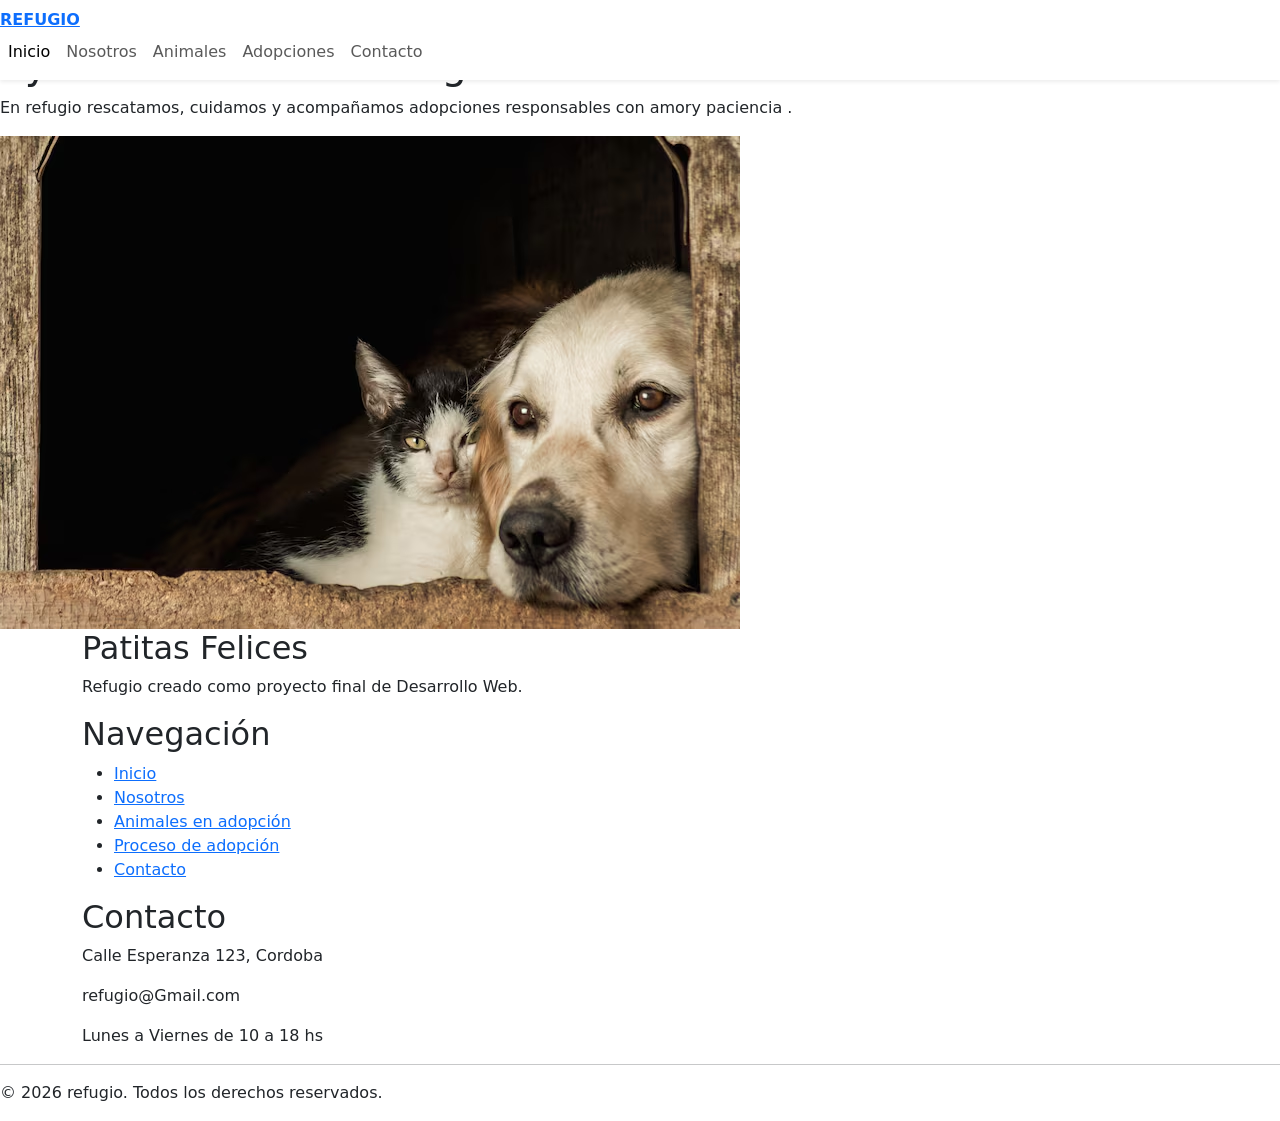
==== index.html @ 7676ef15 "Estructura base de las 5 paginas HTML y estructura scss" ====
<!DOCTYPE html>
<html lang="en">

<head>
    <meta charset="UTF-8">
    <meta name="viewport" content="width=device-width, initial-scale=1.0">
    <title>Refugio de Animales</title>
    <!-- Bootstrap  -->
    <link href="https://cdn.jsdelivr.net/npm/bootstrap@5.3.3/dist/css/bootstrap.min.css" rel="stylesheet">
    <!-- CSS propio compilado desde SCSS -->
    <link rel="stylesheet" href="./styles/styles.css">
</head>

<body>
    <header>
       
        <!-- Navbar responsive compartida por todas las páginas -->
        <nav class="navbar navbar-expand-lg navbar-light bg-white fixed-top shadow-sm"
            aria-label="Navegación principal">
            <div>
                <a class="fw-bold" href="index.html">REFUGIO</a>
                <button class="navbar-toggler" type="button" data-bs-toggle="collapse" data-bs-target="#navbarPrincipal"
                    aria-controls="navbarPrincipal" aria-expanded="false" aria-label="Abrir navegación">
                    <span class="navbar-toggler-icon"></span>
                </button>
                <div class="collapse navbar-collapse" id="navbarPrincipal">
                    <ul class="navbar-nav ms-auto mb-2 mb-lg-0">
                        <li class="nav-item"><a class="nav-link active" aria-current="page"href="/index.html">Inicio</a></li>
                        <li class="nav-item"><a class="nav-link" href="./pages/nosotros.html">Nosotros</a></li>
                        <li class="nav-item"><a class="nav-link" href="./pages/animales.html">Animales</a></li>
                        <li class="nav-item"><a class="nav-link" href="./pages/adopciones.html">Adopciones</a></li>
                        <li class="nav-item"><a class="nav-link" href="./pages/contacto.html">Contacto</a></li>
                    </ul>
                </div>
            </div>
        </nav>
    </header>
    <!-- Contenido principal de la pagina -->
    <main>
        <section class="cabecera-index">
      <div >
        <div >
          <div >
            <p >Refugio de animales</p>
            <h1>Ayudamos a cada amigoa a encontrar una familia.</h1>
            <p >En refugio rescatamos, cuidamos y acompañamos adopciones responsables con amory  paciencia .</p>
            
          </div>
          <div  >
            <img  src="./img/headerimg.avif" alt="Perro y gato felices en el refugio ">
          </div>
        </div>
      </div>
    </section>




        
    </main>



    <!-- Footer compartido por todas las paginas -->
    <footer >
        <div class="container">
            <div >
                <div >
                    <h2 >Patitas Felices</h2>
                    <p>Refugio  creado como proyecto final de Desarrollo Web.</p>
                </div>
                <div >
                    <h2 >Navegación</h2>
                    <ul >
                        <li><a href="index.html">Inicio</a></li>
                        <li><a href="./pages/nosotros.html">Nosotros</a></li>
                        <li><a href="./pages/animales.html">Animales en adopción</a></li>
                        <li><a href="./pages/adopciones.html">Proceso de adopción</a></li>
                        <li><a href="./pages/contacto.html">Contacto</a></li>
                    </ul>
                </div>
                <div >
                    <h2 >Contacto</h2>
                    <p>Calle Esperanza 123, Cordoba</p>
                    <p >refugio@Gmail.com</p>
                    <p >Lunes a Viernes de 10 a 18 hs</p>

                </div>
            </div>
        </div>
        <hr>
        <p >© 2026 refugio. Todos los derechos reservados.</p>
        
    </footer>

    <!-- JavaScript de Bootstrap -->
    <script src="https://cdn.jsdelivr.net/npm/bootstrap@5.3.3/dist/js/bootstrap.bundle.min.js"></script>
</body>

</html>
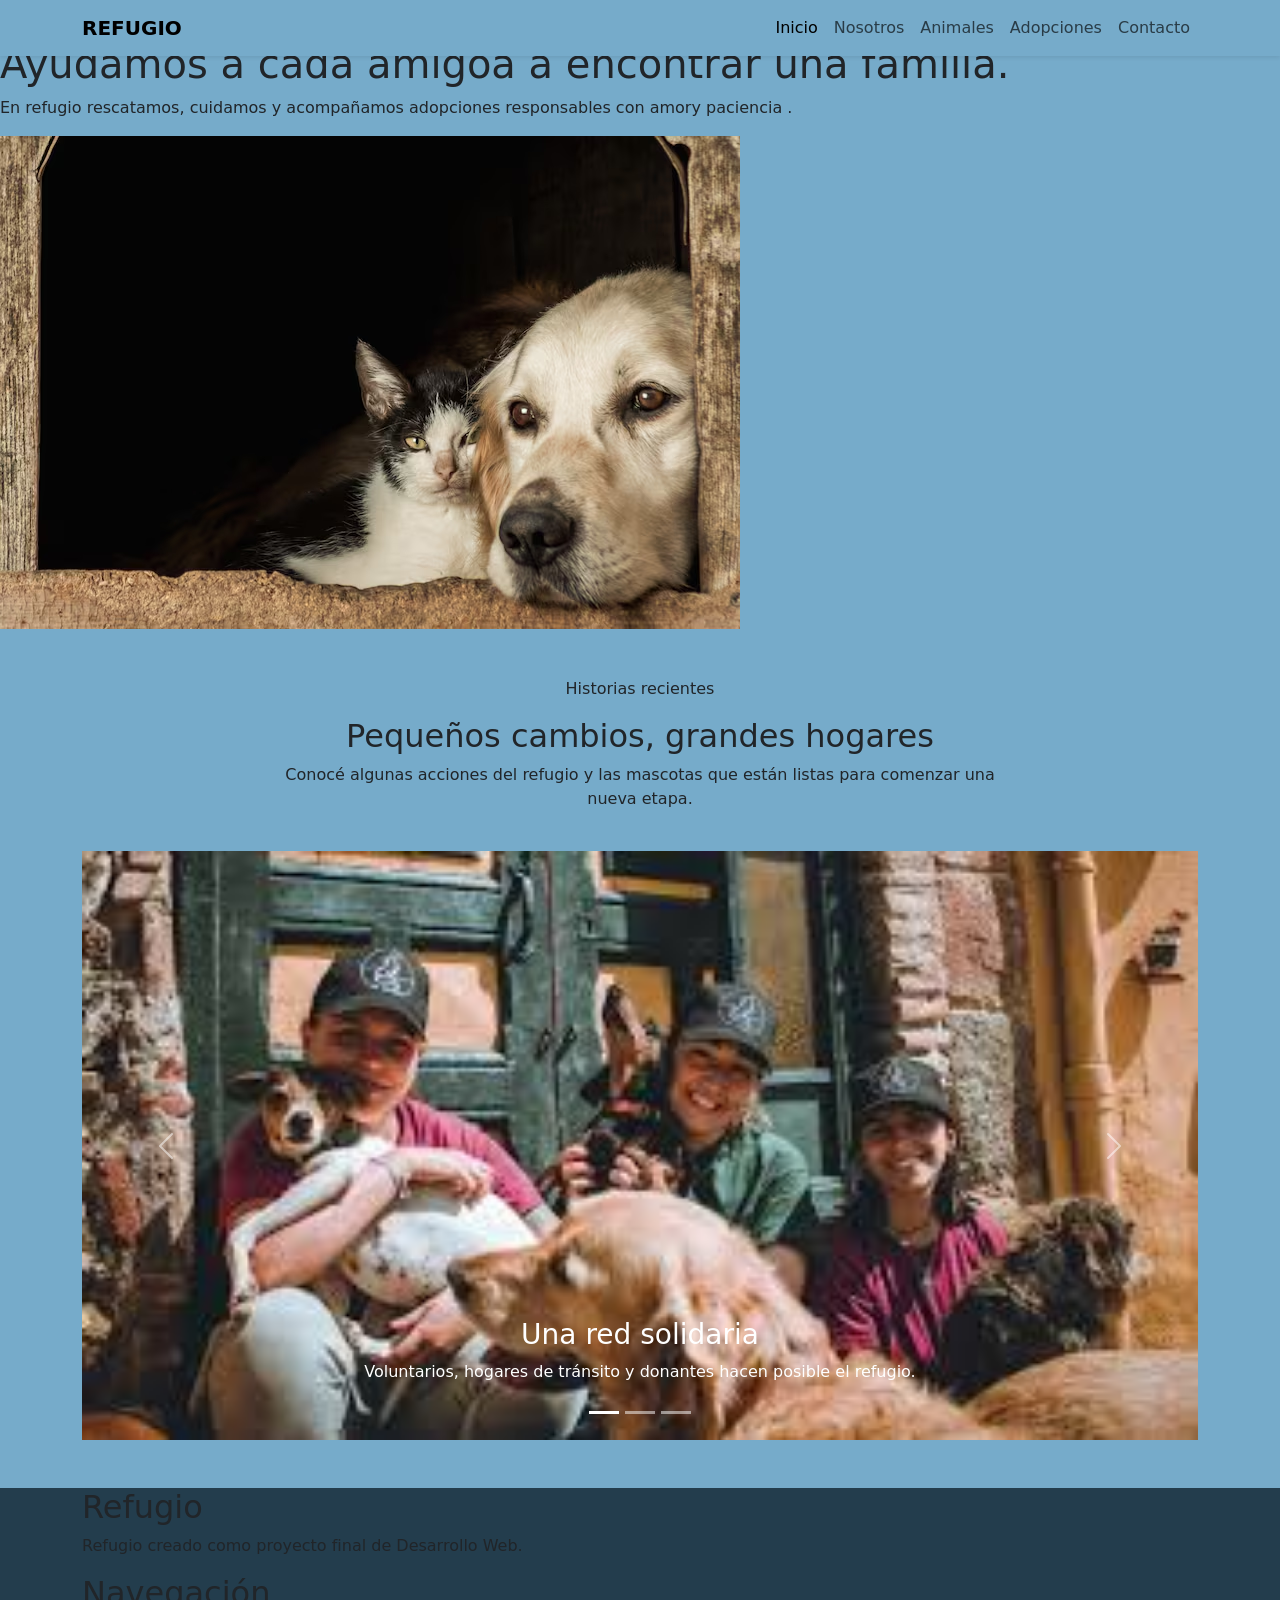
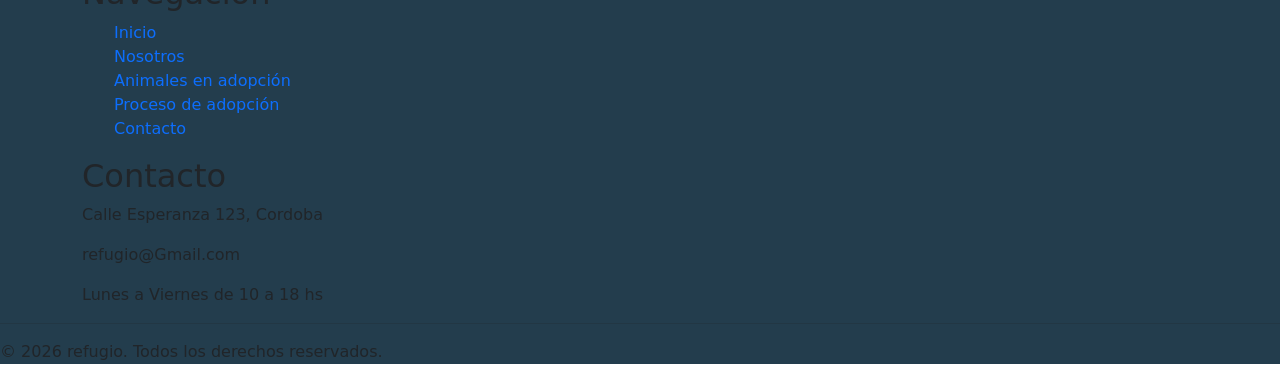
==== commit f25ab3f7: "continuar  HTML y agregar estilos SCSS" ====
--- a/index.html
+++ b/index.html
@@ -1,100 +1,153 @@
 <!DOCTYPE html>
-<html lang="en">
+<html lang="es">
 
 <head>
-    <meta charset="UTF-8">
-    <meta name="viewport" content="width=device-width, initial-scale=1.0">
-    <title>Refugio de Animales</title>
-    <!-- Bootstrap  -->
-    <link href="https://cdn.jsdelivr.net/npm/bootstrap@5.3.3/dist/css/bootstrap.min.css" rel="stylesheet">
-    <!-- CSS propio compilado desde SCSS -->
-    <link rel="stylesheet" href="./styles/styles.css">
+  <meta charset="UTF-8">
+  <meta name="viewport" content="width=device-width, initial-scale=1.0">
+  <title>Refugio de Animales</title>
+  <!-- Bootstrap  -->
+  <link href="https://cdn.jsdelivr.net/npm/bootstrap@5.3.3/dist/css/bootstrap.min.css" rel="stylesheet">
+  <!-- CSS  -->
+  <link rel="stylesheet" href="./styles/styles.css">
 </head>
 
 <body>
-    <header>
-       
-        <!-- Navbar responsive compartida por todas las páginas -->
-        <nav class="navbar navbar-expand-lg navbar-light bg-white fixed-top shadow-sm"
-            aria-label="Navegación principal">
-            <div>
-                <a class="fw-bold" href="index.html">REFUGIO</a>
-                <button class="navbar-toggler" type="button" data-bs-toggle="collapse" data-bs-target="#navbarPrincipal"
-                    aria-controls="navbarPrincipal" aria-expanded="false" aria-label="Abrir navegación">
-                    <span class="navbar-toggler-icon"></span>
-                </button>
-                <div class="collapse navbar-collapse" id="navbarPrincipal">
-                    <ul class="navbar-nav ms-auto mb-2 mb-lg-0">
-                        <li class="nav-item"><a class="nav-link active" aria-current="page"href="/index.html">Inicio</a></li>
-                        <li class="nav-item"><a class="nav-link" href="./pages/nosotros.html">Nosotros</a></li>
-                        <li class="nav-item"><a class="nav-link" href="./pages/animales.html">Animales</a></li>
-                        <li class="nav-item"><a class="nav-link" href="./pages/adopciones.html">Adopciones</a></li>
-                        <li class="nav-item"><a class="nav-link" href="./pages/contacto.html">Contacto</a></li>
-                    </ul>
-                </div>
+  <header>
+
+    <!-- Navbar  para  todas las páginas -->
+    <nav class="navbar navbar-expand-lg bg-general fixed-top shadow-sm" aria-label="Navegación principal">
+      <div class="container">
+        <a class="navbar-brand fw-bold" href="index.html">REFUGIO</a>
+        <button class="navbar-toggler" type="button" data-bs-toggle="collapse" data-bs-target="#navbarPrincipal"
+          aria-controls="navbarPrincipal" aria-expanded="false" aria-label="Abrir navegación">
+          <span class="navbar-toggler-icon"></span>
+        </button>
+        <div class="collapse navbar-collapse" id="navbarPrincipal">
+          <ul class="navbar-nav ms-auto mb-2 mb-lg-0">
+            <li class="nav-item"><a class="nav-link active" aria-current="page" href="/index.html">Inicio</a></li>
+            <li class="nav-item"><a class="nav-link" href="./pages/nosotros.html">Nosotros</a></li>
+            <li class="nav-item"><a class="nav-link" href="./pages/animales.html">Animales</a></li>
+            <li class="nav-item"><a class="nav-link" href="./pages/adopciones.html">Adopciones</a></li>
+            <li class="nav-item"><a class="nav-link" href="./pages/contacto.html">Contacto</a></li>
+          </ul>
+        </div>
+      </div>
+    </nav>
+  </header>
+
+  <main>
+    <section class="cabecera-index bg-general">
+      <div>
+        <div>
+          <div>
+            <p>Refugio de animales</p>
+            <h1>Ayudamos a cada amigoa a encontrar una familia.</h1>
+            <p>En refugio rescatamos, cuidamos y acompañamos adopciones responsables con amory paciencia .</p>
+
+          </div>
+          <div>
+            <img src="./img/headerimg.avif" alt="Perro y gato felices en el refugio ">
+          </div>
+        </div>
+      </div>
+    </section>
+
+    <!-- Carrusel boostrap -->
+    <section class="py-5 bg-general seccion-carrusel" aria-labelledby="titulo-carrusel">
+      <div class="container">
+        <div class="row justify-content-center text-center mb-4">
+          <div class="col-lg-8">
+            <p class="section-kicker">Historias recientes</p>
+            <h2 id="titulo-carrusel">Pequeños cambios, grandes hogares</h2>
+            <p>Conocé algunas acciones del refugio y las mascotas que están listas para comenzar una nueva etapa.</p>
+          </div>
+        </div>
+
+        <div id="carouselRefugio" class="carousel slide" data-bs-ride="carousel">
+          <div class="carousel-indicators">
+            <button type="button" data-bs-target="#carouselRefugio" data-bs-slide-to="0" class="active"
+              aria-current="true" aria-label="Historia 1"></button>
+            <button type="button" data-bs-target="#carouselRefugio" data-bs-slide-to="1"
+              aria-label="Historia 2"></button>
+            <button type="button" data-bs-target="#carouselRefugio" data-bs-slide-to="2"
+              aria-label="Historia 3"></button>
+          </div>
+          <div class="carousel-inner">
+            <div class="carousel-item active">
+              <img src="img/carrusel-voluntarios.avif" class="d-block w-100"
+                alt="Voluntarios cuidando animales rescatados">
+              <div class="carousel-caption">
+                <h3>Una red solidaria</h3>
+                <p class="carrusel-text">Voluntarios, hogares de tránsito y donantes hacen posible el refugio.</p>
+              </div>
             </div>
-        </nav>
-    </header>
-    <!-- Contenido principal de la pagina -->
-    <main>
-        <section class="cabecera-index">
-      <div >
-        <div >
-          <div >
-            <p >Refugio de animales</p>
-            <h1>Ayudamos a cada amigoa a encontrar una familia.</h1>
-            <p >En refugio rescatamos, cuidamos y acompañamos adopciones responsables con amory  paciencia .</p>
-            
+            <div class="carousel-item">
+              <img src="img/carrusel-adopcion.avif" class="d-block w-100" alt="Familia adoptando una mascota">
+              <div class="carousel-caption">
+                <h3>Adopciones responsables</h3>
+                <p class="carrusel-text">Buscamos familias preparadas para cuidar a largo plazo.</p>
+              </div>
+            </div>
+            <div class="carousel-item">
+              <img src="img/carrusel-rescate.avif" class="d-block w-100" alt="Equipo de voluntarios del refugio">
+              <div class="carousel-caption">
+                <h3>Rescate con Seguimiento</h3>
+                <p class="carrusel-text">Cada animal recibe atención veterinaria y acompañamiento.</p>
+              </div>
+            </div>
           </div>
-          <div  >
-            <img  src="./img/headerimg.avif" alt="Perro y gato felices en el refugio ">
-          </div>
+          <button class="carousel-control-prev" type="button" data-bs-target="#carouselRefugio" data-bs-slide="prev">
+            <span class="carousel-control-prev-icon" aria-hidden="true"></span>
+            <span class="visually-hidden">Anterior</span>
+          </button>
+          <button class="carousel-control-next" type="button" data-bs-target="#carouselRefugio" data-bs-slide="next">
+            <span class="carousel-control-next-icon" aria-hidden="true"></span>
+            <span class="visually-hidden">Siguiente</span>
+          </button>
         </div>
       </div>
     </section>
 
 
 
-
-        
-    </main>
+  </main>
 
 
 
-    <!-- Footer compartido por todas las paginas -->
-    <footer >
-        <div class="container">
-            <div >
-                <div >
-                    <h2 >Patitas Felices</h2>
-                    <p>Refugio  creado como proyecto final de Desarrollo Web.</p>
-                </div>
-                <div >
-                    <h2 >Navegación</h2>
-                    <ul >
-                        <li><a href="index.html">Inicio</a></li>
-                        <li><a href="./pages/nosotros.html">Nosotros</a></li>
-                        <li><a href="./pages/animales.html">Animales en adopción</a></li>
-                        <li><a href="./pages/adopciones.html">Proceso de adopción</a></li>
-                        <li><a href="./pages/contacto.html">Contacto</a></li>
-                    </ul>
-                </div>
-                <div >
-                    <h2 >Contacto</h2>
-                    <p>Calle Esperanza 123, Cordoba</p>
-                    <p >refugio@Gmail.com</p>
-                    <p >Lunes a Viernes de 10 a 18 hs</p>
+  <!-- Footer  -->
+  <footer class="bg-footer">
+    <div class="container bg-footer">
+      <div>
+        <div clas="">
+          <h2>Refugio</h2>
+          <p>Refugio creado como proyecto final de Desarrollo Web.</p>
+        </div>
+        <div>
+          <h2>Navegación</h2>
+          <ul>
+            <li><a href="index.html">Inicio</a></li>
+            <li><a href="./pages/nosotros.html">Nosotros</a></li>
+            <li><a href="./pages/animales.html">Animales en adopción</a></li>
+            <li><a href="./pages/adopciones.html">Proceso de adopción</a></li>
+            <li><a href="./pages/contacto.html">Contacto</a></li>
+          </ul>
+        </div>
+        <div>
+          <h2>Contacto</h2>
+          <p>Calle Esperanza 123, Cordoba</p>
+          <p>refugio@Gmail.com</p>
+          <p>Lunes a Viernes de 10 a 18 hs</p>
 
-                </div>
-            </div>
         </div>
-        <hr>
-        <p >© 2026 refugio. Todos los derechos reservados.</p>
-        
-    </footer>
+      </div>
+    </div>
+    <hr>
+    <p>© 2026 refugio. Todos los derechos reservados.</p>
 
-    <!-- JavaScript de Bootstrap -->
-    <script src="https://cdn.jsdelivr.net/npm/bootstrap@5.3.3/dist/js/bootstrap.bundle.min.js"></script>
+  </footer>
+
+  <!-- Javascript de Bootstrap -->
+  <script src="https://cdn.jsdelivr.net/npm/bootstrap@5.3.3/dist/js/bootstrap.bundle.min.js"></script>
 </body>
 
 </html>
--- a/styles/styles.css
+++ b/styles/styles.css
@@ -0,0 +1,63 @@
+* {
+  margin: 0;
+  padding: 0;
+}
+
+li {
+  list-style: none;
+}
+
+a {
+  text-decoration: none;
+}
+
+.bg-general {
+  background-color: #76abca;
+}
+
+.card-pet {
+  height: 20rem;
+  width: 25rem;
+  background-color: #f4f2fb;
+  border: 0;
+  border-radius: 32px;
+}
+.card-pet .card-img {
+  aspect-ratio: 4/3;
+  object-fit: cover;
+  background-color: #f4f2fb;
+  border-radius: 32px 32px 0 0;
+}
+
+.nombre-card {
+  color: #fe7f2d;
+  font-weight: 800;
+}
+
+.adp-card {
+  background-color: #fefefe;
+  border: 1px solid rgba(118, 171, 202, 0.15);
+  border-radius: 32px;
+  box-shadow: 0 1rem 2rem rgba(0, 0, 0, 0);
+  padding: 1.5rem;
+}
+
+.accordion-item {
+  background-color: #cec987;
+  border-color: rgba(206, 201, 135, 0.2);
+}
+
+.accordion-body {
+  background-color: #fefefe;
+}
+
+.accordion-button {
+  background-color: #fefefe;
+  color: #76abca;
+}
+
+.bg-footer {
+  background-color: #233d4d;
+}
+
+/*# sourceMappingURL=styles.css.map */
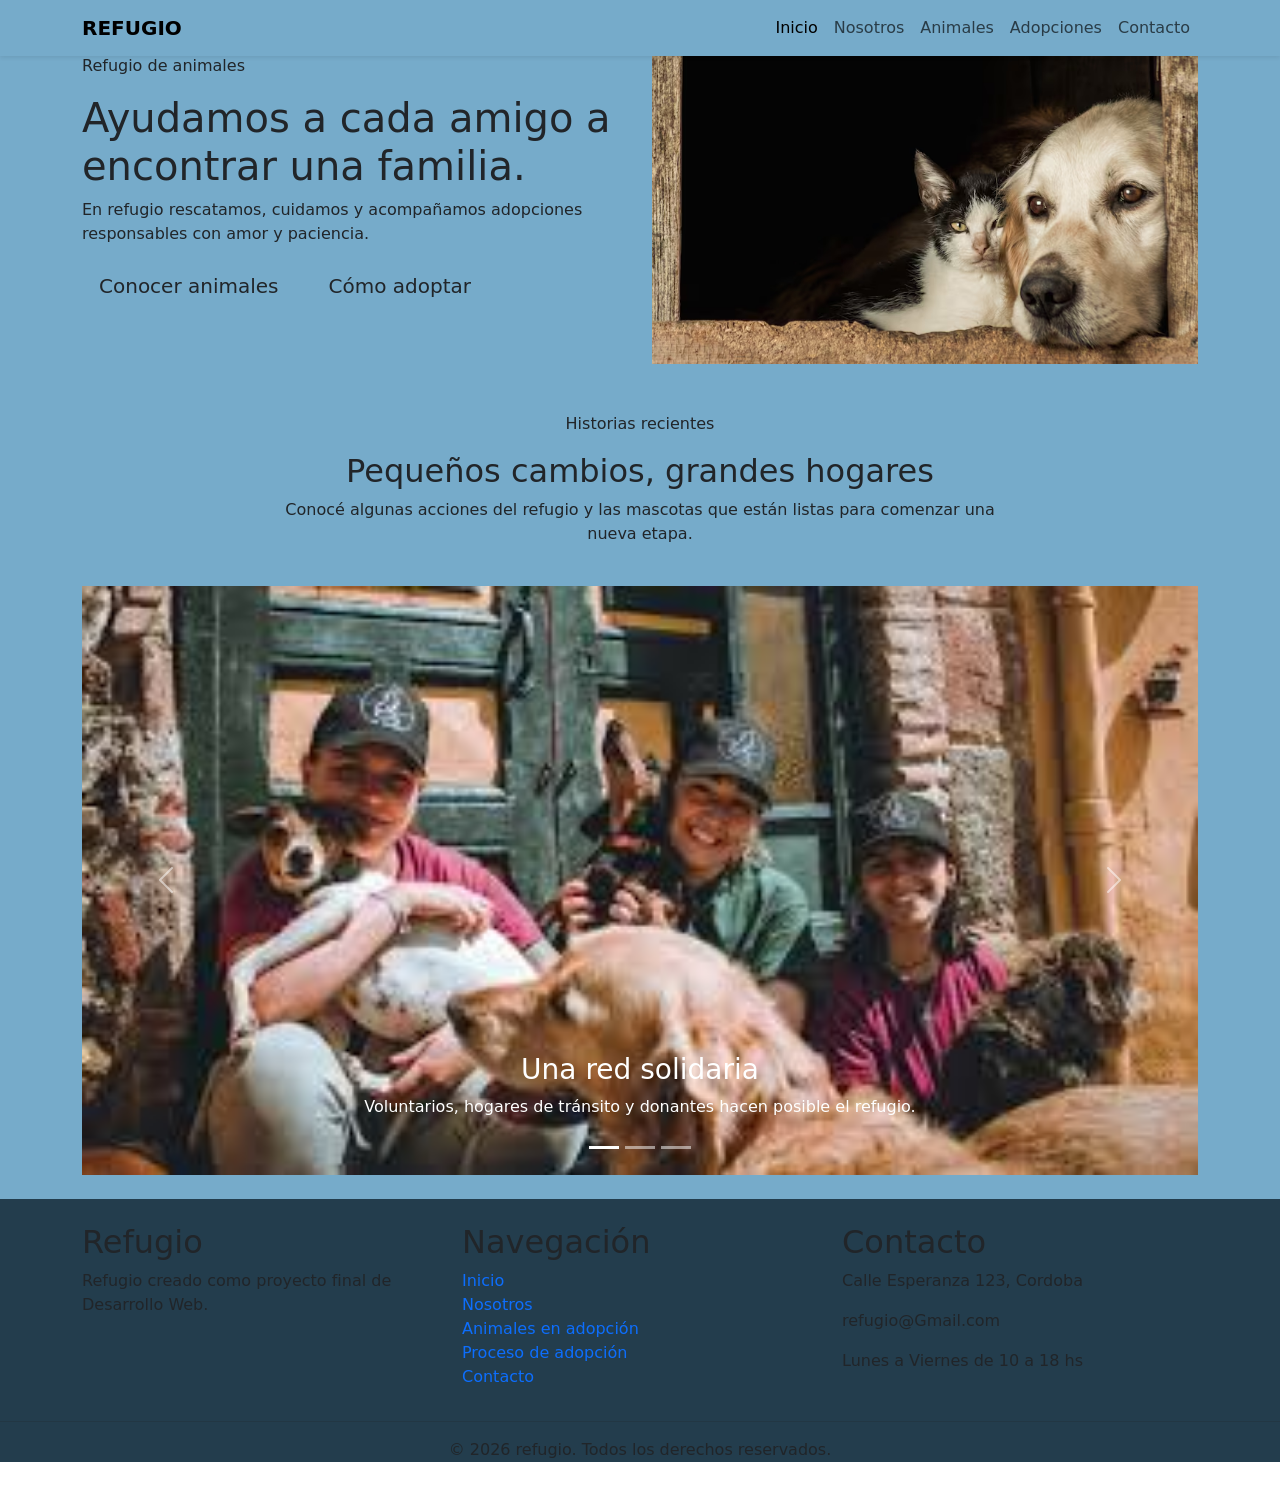
==== commit f871ac81: "ordeno html con bootstrap" ====
--- a/index.html
+++ b/index.html
@@ -2,152 +2,144 @@
 <html lang="es">
 
 <head>
-  <meta charset="UTF-8">
-  <meta name="viewport" content="width=device-width, initial-scale=1.0">
-  <title>Refugio de Animales</title>
-  <!-- Bootstrap  -->
-  <link href="https://cdn.jsdelivr.net/npm/bootstrap@5.3.3/dist/css/bootstrap.min.css" rel="stylesheet">
-  <!-- CSS  -->
-  <link rel="stylesheet" href="./styles/styles.css">
+    <meta charset="UTF-8">
+    <meta name="viewport" content="width=device-width, initial-scale=1.0">
+    <title>Refugio de Animales</title>
+    <!-- Bootstrap  -->
+    <link href="https://cdn.jsdelivr.net/npm/bootstrap@5.3.3/dist/css/bootstrap.min.css" rel="stylesheet">
+    <!-- CSS  -->
+    <link rel="stylesheet" href="./styles/styles.css">
 </head>
 
 <body>
-  <header>
+    <header>
+        <!-- Navbar  -->
+        <nav class="navbar navbar-expand-lg bg-general fixed-top shadow-sm"
+            aria-label="Navegación principal">
+            <div class="container">
+                <a class="navbar-brand fw-bold" href="index.html">REFUGIO</a>
+                <button class="navbar-toggler" type="button" data-bs-toggle="collapse" data-bs-target="#navbarPrincipal"
+                    aria-controls="navbarPrincipal" aria-expanded="false" aria-label="Abrir navegación">
+                    <span class="navbar-toggler-icon"></span>
+                </button>
+                <div class="collapse navbar-collapse" id="navbarPrincipal">
+                    <ul class="navbar-nav ms-auto mb-2 mb-lg-0">
+                        <li class="nav-item"><a class="nav-link active" aria-current="page" href="index.html">Inicio</a></li>
+                        <li class="nav-item"><a class="nav-link" href="./pages/nosotros.html">Nosotros</a></li>
+                        <li class="nav-item"><a class="nav-link" href="./pages/animales.html">Animales</a></li>
+                        <li class="nav-item"><a class="nav-link" href="./pages/adopciones.html">Adopciones</a></li>
+                        <li class="nav-item"><a class="nav-link" href="./pages/contacto.html">Contacto</a></li>
+                    </ul>
+                </div>
+            </div>
+        </nav>
+    </header>
+    
+    <main>
+        <section class="cabecera-index bg-general">
+            <div class="container">
+                <div class="row align-items-center g-4">
+                    <div class="col-lg-6">
+                        <p>Refugio de animales</p>
+                        <h1>Ayudamos a cada amigo a encontrar una familia.</h1>
+                        <p>En refugio rescatamos, cuidamos y acompañamos adopciones responsables con amor y paciencia.</p>
+                        <div class="d-flex flex-column flex-sm-row gap-3">
+                            <a class="btn btn-refugio btn-lg" href="./pages/animales.html">Conocer animales</a>
+                            <a class="btn btn-refugio btn-lg" href="./pages/adopciones.html">Cómo adoptar</a>
+                        </div>
+                    </div>
+                    <div class="col-lg-6">
+                        <img class="img-fluid" src="./img/headerimg.avif" alt="Perro y gato felices en el refugio">
+                    </div>
+                </div>
+            </div>
+        </section>
 
-    <!-- Navbar  para  todas las páginas -->
-    <nav class="navbar navbar-expand-lg bg-general fixed-top shadow-sm" aria-label="Navegación principal">
-      <div class="container">
-        <a class="navbar-brand fw-bold" href="index.html">REFUGIO</a>
-        <button class="navbar-toggler" type="button" data-bs-toggle="collapse" data-bs-target="#navbarPrincipal"
-          aria-controls="navbarPrincipal" aria-expanded="false" aria-label="Abrir navegación">
-          <span class="navbar-toggler-icon"></span>
-        </button>
-        <div class="collapse navbar-collapse" id="navbarPrincipal">
-          <ul class="navbar-nav ms-auto mb-2 mb-lg-0">
-            <li class="nav-item"><a class="nav-link active" aria-current="page" href="/index.html">Inicio</a></li>
-            <li class="nav-item"><a class="nav-link" href="./pages/nosotros.html">Nosotros</a></li>
-            <li class="nav-item"><a class="nav-link" href="./pages/animales.html">Animales</a></li>
-            <li class="nav-item"><a class="nav-link" href="./pages/adopciones.html">Adopciones</a></li>
-            <li class="nav-item"><a class="nav-link" href="./pages/contacto.html">Contacto</a></li>
-          </ul>
+        <!-- Carrusel boostrap -->
+        <section class="py-5 bg-general seccion-carrusel" aria-labelledby="titulo-carrusel">
+            <div class="container">
+                <div class="row justify-content-center text-center mb-4">
+                    <div class="col-lg-8">
+                        <p class="section-kicker">Historias recientes</p>
+                        <h2 id="titulo-carrusel">Pequeños cambios, grandes hogares</h2>
+                        <p>Conocé algunas acciones del refugio y las mascotas que están listas para comenzar una nueva etapa.</p>
+                    </div>
+                </div>
+
+                <div id="carouselRefugio" class="carousel slide" data-bs-ride="carousel">
+                    <div class="carousel-indicators">
+                        <button type="button" data-bs-target="#carouselRefugio" data-bs-slide-to="0" class="active" aria-current="true" aria-label="Historia 1"></button>
+                        <button type="button" data-bs-target="#carouselRefugio" data-bs-slide-to="1" aria-label="Historia 2"></button>
+                        <button type="button" data-bs-target="#carouselRefugio" data-bs-slide-to="2" aria-label="Historia 3"></button>
+                    </div>
+                    <div class="carousel-inner">
+                        <div class="carousel-item active">
+                            <img src="img/carrusel-voluntarios.avif" class="d-block w-100" alt="Voluntarios cuidando animales rescatados">
+                            <div class="carousel-caption">
+                                <h3>Una red solidaria</h3>
+                                <p class="carrusel-text">Voluntarios, hogares de tránsito y donantes hacen posible el refugio.</p>
+                            </div>
+                        </div>
+                        <div class="carousel-item">
+                            <img src="img/carrusel-adopcion.avif" class="d-block w-100" alt="Familia adoptando una mascota">
+                            <div class="carousel-caption">
+                                <h3>Adopciones responsables</h3>
+                                <p class="carrusel-text">Buscamos familias preparadas para cuidar a largo plazo.</p>
+                            </div>
+                        </div>
+                        <div class="carousel-item">
+                            <img src="img/carrusel-rescate.avif" class="d-block w-100" alt="Equipo de voluntarios del refugio">
+                            <div class="carousel-caption">
+                                <h3>Rescate con Seguimiento</h3>
+                                <p class="carrusel-text">Cada animal recibe atención veterinaria y acompañamiento.</p>
+                            </div>
+                        </div>
+                    </div>
+                    <button class="carousel-control-prev" type="button" data-bs-target="#carouselRefugio" data-bs-slide="prev">
+                        <span class="carousel-control-prev-icon" aria-hidden="true"></span>
+                        <span class="visually-hidden">Anterior</span>
+                    </button>
+                    <button class="carousel-control-next" type="button" data-bs-target="#carouselRefugio" data-bs-slide="next">
+                        <span class="carousel-control-next-icon" aria-hidden="true"></span>
+                        <span class="visually-hidden">Siguiente</span>
+                    </button>
+                </div>
+            </div>
+        </section>
+    </main>
+
+    
+    <footer class="bg-footer">
+        <div class="container">
+            <div class="row g-4">
+                <div class="col-md-4">
+                    <h2>Refugio</h2>
+                    <p>Refugio creado como proyecto final de Desarrollo Web.</p>
+                </div>
+                <div class="col-md-4">
+                    <h2>Navegación</h2>
+                    <ul class="list-unstyled">
+                        <li><a href="index.html">Inicio</a></li>
+                        <li><a href="./pages/nosotros.html">Nosotros</a></li>
+                        <li><a href="./pages/animales.html">Animales en adopción</a></li>
+                        <li><a href="./pages/adopciones.html">Proceso de adopción</a></li>
+                        <li><a href="./pages/contacto.html">Contacto</a></li>
+                    </ul>
+                </div>
+                <div class="col-md-4">
+                    <h2>Contacto</h2>
+                    <p>Calle Esperanza 123, Cordoba</p>
+                    <p>refugio@Gmail.com</p>
+                    <p>Lunes a Viernes de 10 a 18 hs</p>
+                </div>
+            </div>
         </div>
-      </div>
-    </nav>
-  </header>
+        <hr>
+        <p class="text-center mb-0">© 2026 refugio. Todos los derechos reservados.</p>
+    </footer>
 
-  <main>
-    <section class="cabecera-index bg-general">
-      <div>
-        <div>
-          <div>
-            <p>Refugio de animales</p>
-            <h1>Ayudamos a cada amigoa a encontrar una familia.</h1>
-            <p>En refugio rescatamos, cuidamos y acompañamos adopciones responsables con amory paciencia .</p>
-
-          </div>
-          <div>
-            <img src="./img/headerimg.avif" alt="Perro y gato felices en el refugio ">
-          </div>
-        </div>
-      </div>
-    </section>
-
-    <!-- Carrusel boostrap -->
-    <section class="py-5 bg-general seccion-carrusel" aria-labelledby="titulo-carrusel">
-      <div class="container">
-        <div class="row justify-content-center text-center mb-4">
-          <div class="col-lg-8">
-            <p class="section-kicker">Historias recientes</p>
-            <h2 id="titulo-carrusel">Pequeños cambios, grandes hogares</h2>
-            <p>Conocé algunas acciones del refugio y las mascotas que están listas para comenzar una nueva etapa.</p>
-          </div>
-        </div>
-
-        <div id="carouselRefugio" class="carousel slide" data-bs-ride="carousel">
-          <div class="carousel-indicators">
-            <button type="button" data-bs-target="#carouselRefugio" data-bs-slide-to="0" class="active"
-              aria-current="true" aria-label="Historia 1"></button>
-            <button type="button" data-bs-target="#carouselRefugio" data-bs-slide-to="1"
-              aria-label="Historia 2"></button>
-            <button type="button" data-bs-target="#carouselRefugio" data-bs-slide-to="2"
-              aria-label="Historia 3"></button>
-          </div>
-          <div class="carousel-inner">
-            <div class="carousel-item active">
-              <img src="img/carrusel-voluntarios.avif" class="d-block w-100"
-                alt="Voluntarios cuidando animales rescatados">
-              <div class="carousel-caption">
-                <h3>Una red solidaria</h3>
-                <p class="carrusel-text">Voluntarios, hogares de tránsito y donantes hacen posible el refugio.</p>
-              </div>
-            </div>
-            <div class="carousel-item">
-              <img src="img/carrusel-adopcion.avif" class="d-block w-100" alt="Familia adoptando una mascota">
-              <div class="carousel-caption">
-                <h3>Adopciones responsables</h3>
-                <p class="carrusel-text">Buscamos familias preparadas para cuidar a largo plazo.</p>
-              </div>
-            </div>
-            <div class="carousel-item">
-              <img src="img/carrusel-rescate.avif" class="d-block w-100" alt="Equipo de voluntarios del refugio">
-              <div class="carousel-caption">
-                <h3>Rescate con Seguimiento</h3>
-                <p class="carrusel-text">Cada animal recibe atención veterinaria y acompañamiento.</p>
-              </div>
-            </div>
-          </div>
-          <button class="carousel-control-prev" type="button" data-bs-target="#carouselRefugio" data-bs-slide="prev">
-            <span class="carousel-control-prev-icon" aria-hidden="true"></span>
-            <span class="visually-hidden">Anterior</span>
-          </button>
-          <button class="carousel-control-next" type="button" data-bs-target="#carouselRefugio" data-bs-slide="next">
-            <span class="carousel-control-next-icon" aria-hidden="true"></span>
-            <span class="visually-hidden">Siguiente</span>
-          </button>
-        </div>
-      </div>
-    </section>
-
-
-
-  </main>
-
-
-
-  <!-- Footer  -->
-  <footer class="bg-footer">
-    <div class="container bg-footer">
-      <div>
-        <div clas="">
-          <h2>Refugio</h2>
-          <p>Refugio creado como proyecto final de Desarrollo Web.</p>
-        </div>
-        <div>
-          <h2>Navegación</h2>
-          <ul>
-            <li><a href="index.html">Inicio</a></li>
-            <li><a href="./pages/nosotros.html">Nosotros</a></li>
-            <li><a href="./pages/animales.html">Animales en adopción</a></li>
-            <li><a href="./pages/adopciones.html">Proceso de adopción</a></li>
-            <li><a href="./pages/contacto.html">Contacto</a></li>
-          </ul>
-        </div>
-        <div>
-          <h2>Contacto</h2>
-          <p>Calle Esperanza 123, Cordoba</p>
-          <p>refugio@Gmail.com</p>
-          <p>Lunes a Viernes de 10 a 18 hs</p>
-
-        </div>
-      </div>
-    </div>
-    <hr>
-    <p>© 2026 refugio. Todos los derechos reservados.</p>
-
-  </footer>
-
-  <!-- Javascript de Bootstrap -->
-  <script src="https://cdn.jsdelivr.net/npm/bootstrap@5.3.3/dist/js/bootstrap.bundle.min.js"></script>
+    <!-- javaScript de Bootstrap -->
+    <script src="https://cdn.jsdelivr.net/npm/bootstrap@5.3.3/dist/js/bootstrap.bundle.min.js"></script>
 </body>
 
-</html>+</html>
--- a/styles/styles.css
+++ b/styles/styles.css
@@ -30,7 +30,7 @@
 }
 
 .nombre-card {
-  color: #fe7f2d;
+  color: #FE7F2D;
   font-weight: 800;
 }
 
@@ -57,7 +57,7 @@
 }
 
 .bg-footer {
-  background-color: #233d4d;
+  background-color: #233D4D;
 }
 
 /*# sourceMappingURL=styles.css.map */
